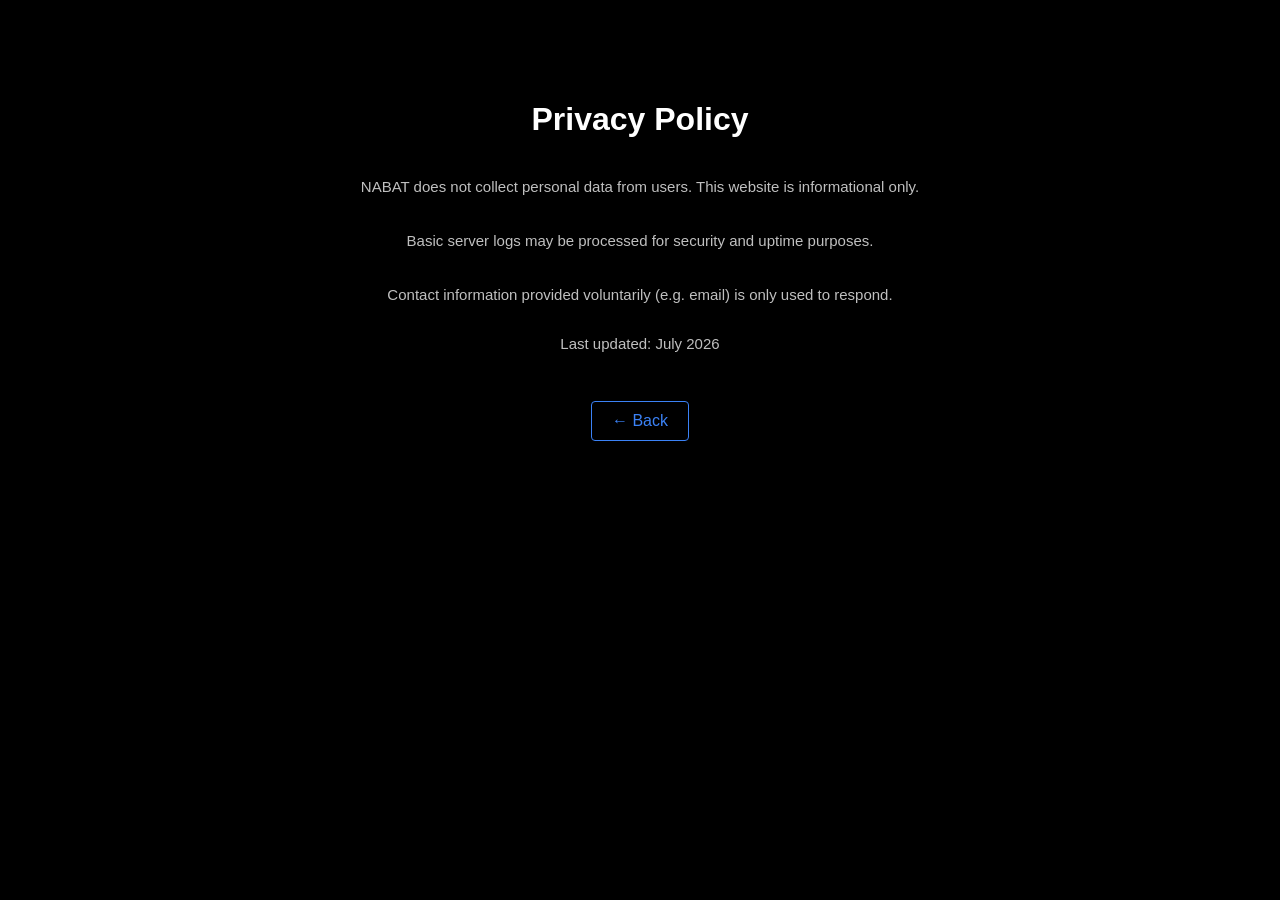
==== privacy.html @ 83a7d9a4 "Launch website" ====
<!DOCTYPE html>
<html lang="en">
<head>
<meta charset="UTF-8">
<meta name="viewport" content="width=device-width, initial-scale=1.0">
<title>Privacy Policy - NABAT</title>
<link rel="stylesheet" href="css/style.css">
</head>

<body>

<main class="section">

<h1>Privacy Policy</h1>

<p>
NABAT does not collect personal data from users.
This website is informational only.
</p>

<p>
Basic server logs may be processed for security and uptime purposes.
</p>

<p>
Contact information provided voluntarily (e.g. email) is only used to respond.
</p>

<p class="muted">
Last updated: July 2026
</p>

<a href="/" class="back-button">← Back</a>

</main>

</body>
</html>
---- css/style.css ----
/* ==========================
   GLOBAL
========================== */

body {
  margin: 0;
  min-height: 100vh;
  display: flex;
  flex-direction: column;
  background: #000;
  color: #fff;
  font-family: Arial, sans-serif;
}

main {
  flex: 1;
  display: flex;
  flex-direction: column;
  align-items: center;
}

/* ==========================
   HEADER
========================== */

header {
  padding: 24px 5px;
}

nav {
  display: flex;
  justify-content: space-between;
  align-items: center;
  padding: 24px 40px;
}

.logo-img {
  height: 48px;
  width: auto;
  display: block;
}

.nav-links {
  display: flex;
  gap: 32px;
}

.nav-links a {
  color: white;
  text-decoration: none;
  opacity: 0.75;
  transition: 0.25s;
}

.nav-links a:hover {
  opacity: 1;
  color: #3B82F6;
}

/* ==========================
   HERO
========================== */

.hero {
  text-align: center;
  padding: 60px 20px;
}

.hero h1 {
  font-size: clamp(64px, 12vw, 120px);
  letter-spacing: 10px;
  font-weight: 700;
  margin-bottom: 10px;
}

.hero p {
  font-size: clamp(20px, 6vw, 25px);
  color: #3B82F6;
  margin: 0 0 12px;
}

.tag {
  font-size: 14px;
  opacity: 0.8;
  letter-spacing: 1px;
}

.hero-links {
  margin-top: 25px;
}

.hero-links a {
  display: inline-block;
  margin: 0 8px;
  padding: 10px 20px;
  border: 1px solid #3B82F6;
  border-radius: 4px;
  color: #3B82F6;
  text-decoration: none;
  transition: 0.25s;
}

.hero-links a:hover {
  background: #3B82F6;
  color: #000;
  transform: translateY(-2px);
}

/* ==========================
   CONTENT SECTIONS
========================== */

.section {
  max-width: 900px;
  margin: 80px auto 0;
  padding: 0 20px;
  text-align: center;
}

.section h2 {
  letter-spacing: 2px;
  margin-bottom: 20px;
}

.section p {
  opacity: 0.75;
  line-height: 1.6;
  font-size: 15px;
}

.muted {
  opacity: 0.65;
  font-size: 14px;
  margin-top: 10px;
}

/* ==========================
   TIMELINE
========================== */

.timeline {
  padding: 80px 20px;
  max-width: 700px;
  margin: 0 auto;
}

.timeline h2 {
  text-align: center;
  margin-bottom: 40px;
  letter-spacing: 2px;
}

.timeline-item {
  display: flex;
  gap: 20px;
  margin-bottom: 20px;
  opacity: 0.9;
}

.time {
  min-width: 50px;
  color: #3B82F6;
  font-weight: bold;
}

/* ==========================
   FOOTER
========================== */

.footer {
  padding: 30px 20px;
  text-align: center;
  background: linear-gradient(
    transparent,
    rgba(59, 130, 246, 0.25)
  );
}

.footer-meta {
  opacity: 0.6;
  font-size: 12px;
}

.footer-links {
  margin-top: 10px;
}

.footer-links a {
  margin: 0 8px;
  color: #3B82F6;
  text-decoration: none;
  transition: 0.25s;
}

.footer-links a:hover {
  color: white;
}

/* ==========================
   BACK BUTTON
========================== */

.back-button {
  display: inline-block;
  margin-top: 30px;
  padding: 10px 20px;
  border: 1px solid #3B82F6;
  border-radius: 4px;
  color: #3B82F6;
  text-decoration: none;
  transition: 0.25s;
}

.back-button:hover {
  background: #3B82F6;
  color: #000;
  transform: translateY(-2px);
}
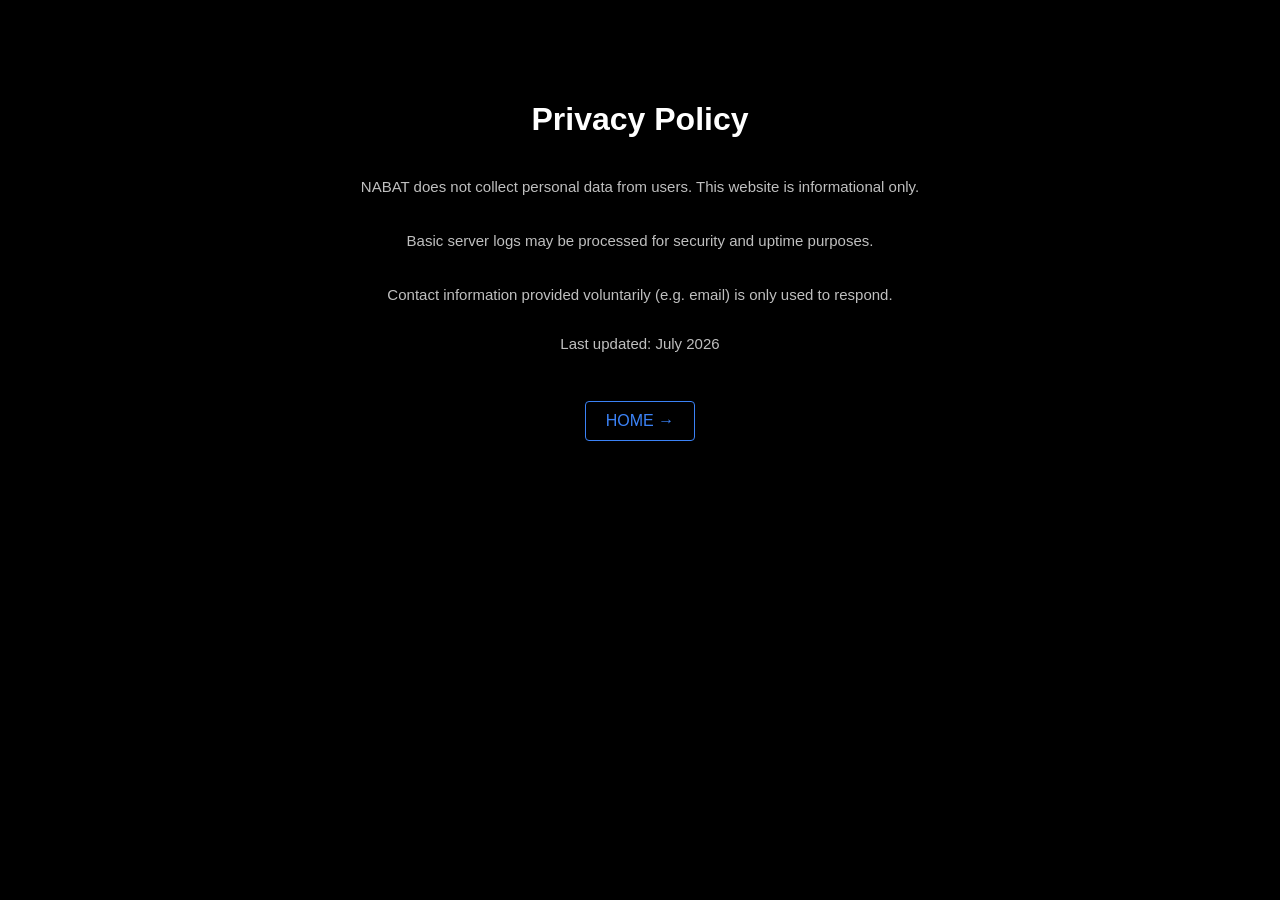
==== commit d3af37e9: "Progress on X" ====
--- a/privacy.html
+++ b/privacy.html
@@ -30,7 +30,7 @@
 Last updated: July 2026
 </p>
 
-<a href="/" class="back-button">← Back</a>
+<a href="/" class="back-button">HOME →</a>
 
 </main>
 
--- a/css/style.css
+++ b/css/style.css
@@ -135,35 +135,6 @@
 }
 
 /* ==========================
-   TIMELINE
-========================== */
-
-.timeline {
-  padding: 80px 20px;
-  max-width: 700px;
-  margin: 0 auto;
-}
-
-.timeline h2 {
-  text-align: center;
-  margin-bottom: 40px;
-  letter-spacing: 2px;
-}
-
-.timeline-item {
-  display: flex;
-  gap: 20px;
-  margin-bottom: 20px;
-  opacity: 0.9;
-}
-
-.time {
-  min-width: 50px;
-  color: #3B82F6;
-  font-weight: bold;
-}
-
-/* ==========================
    FOOTER
 ========================== */
 
